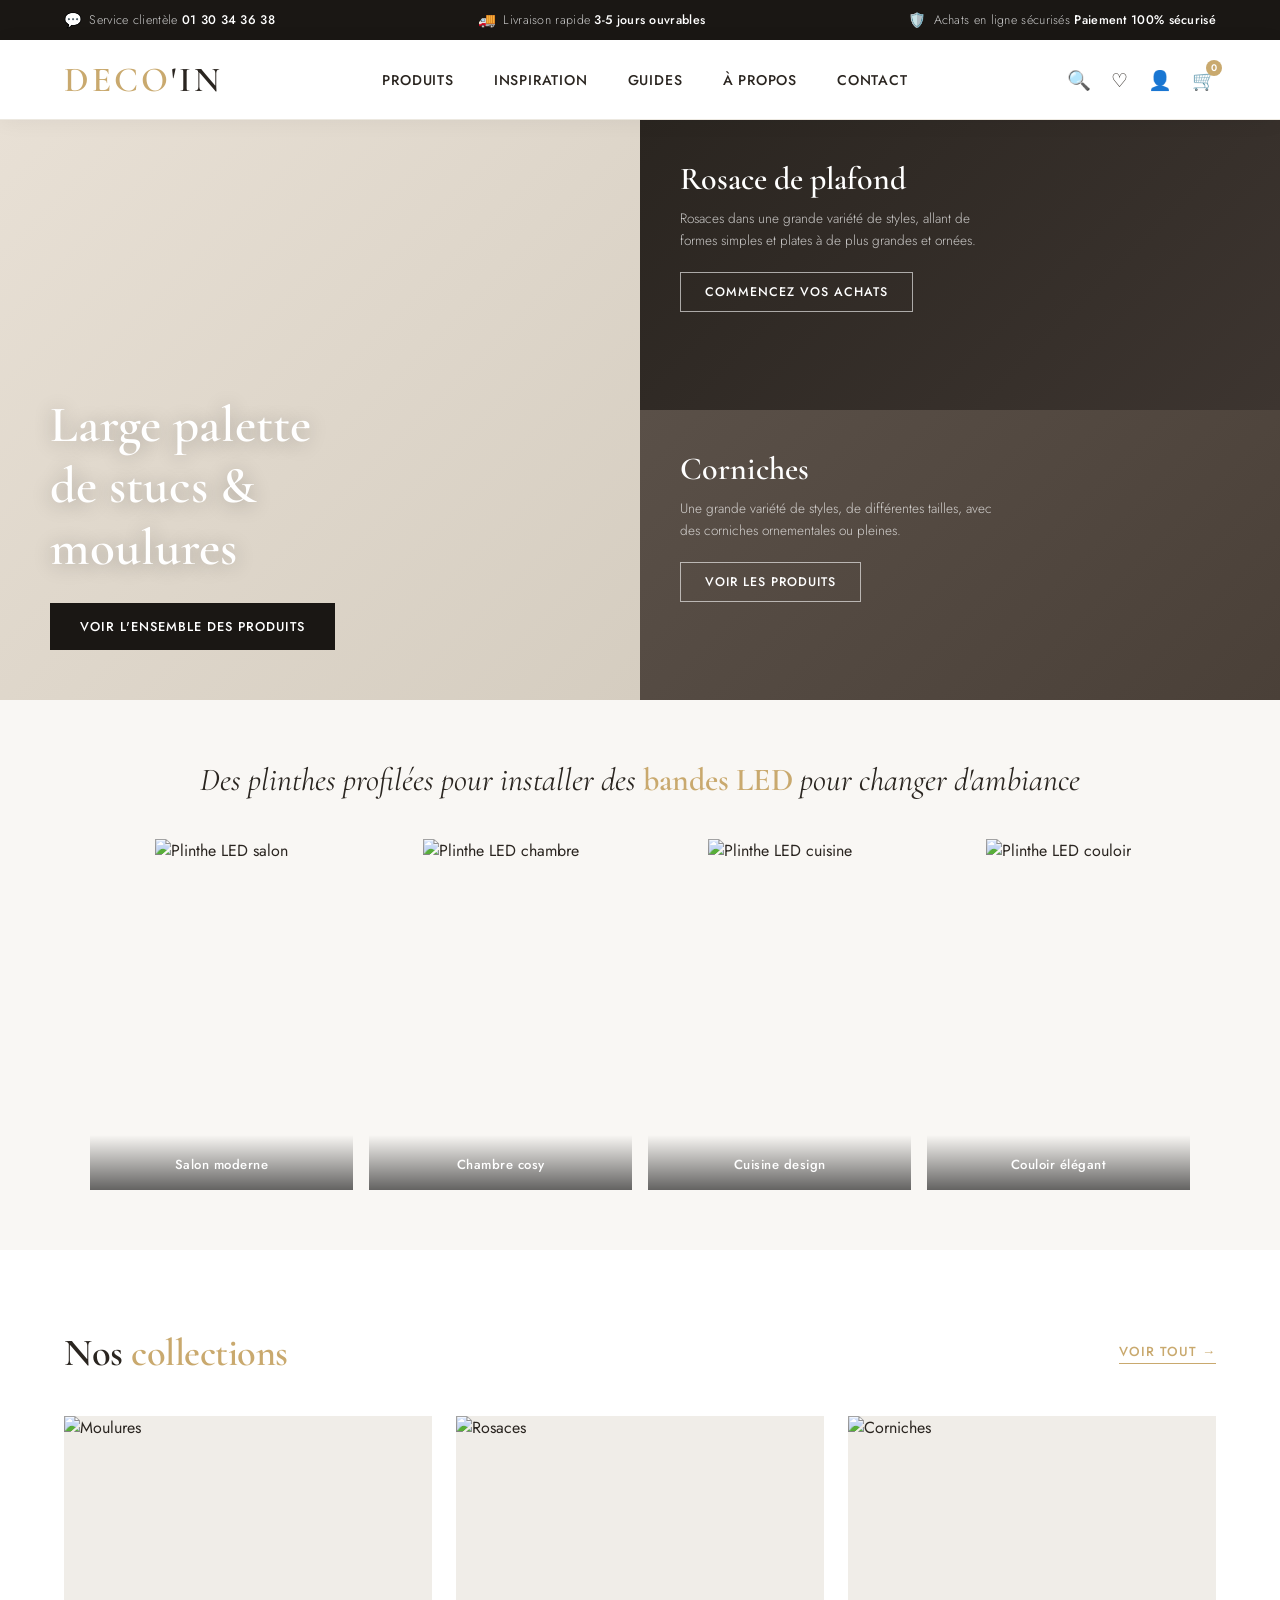
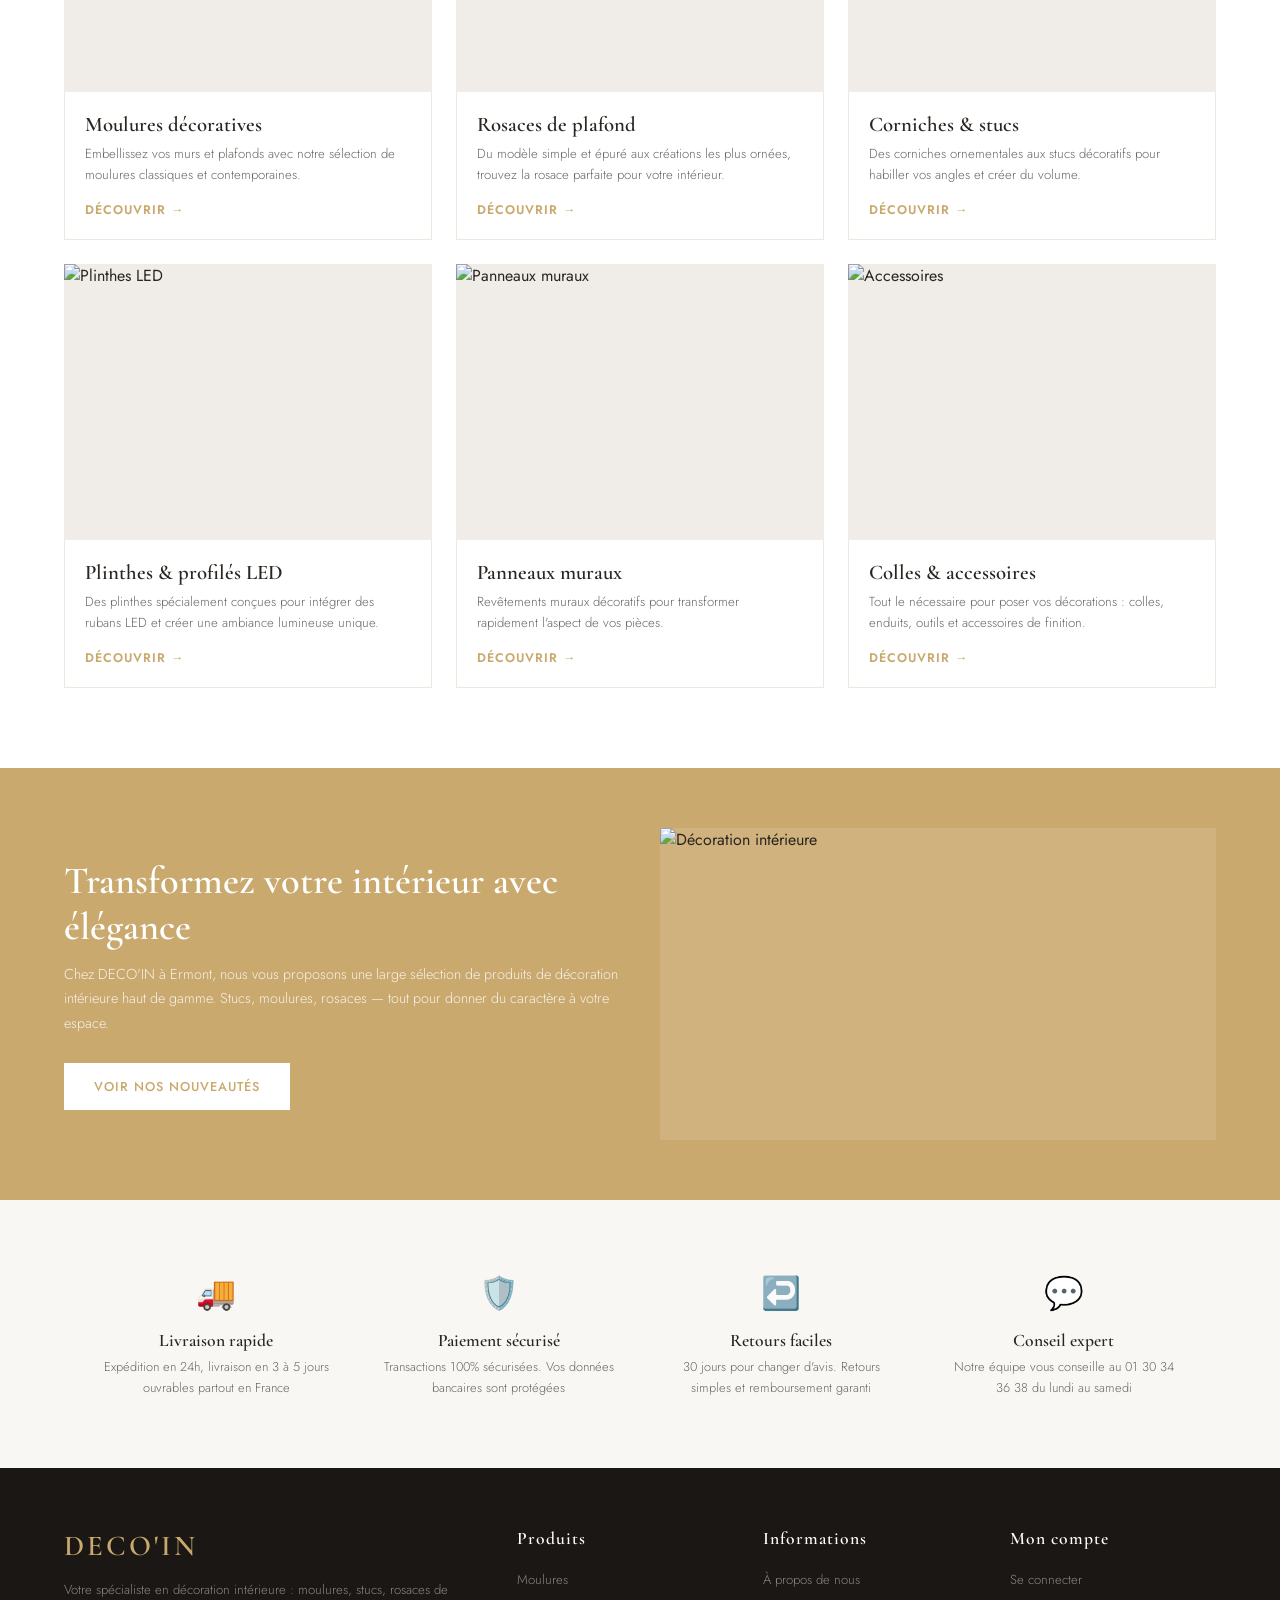
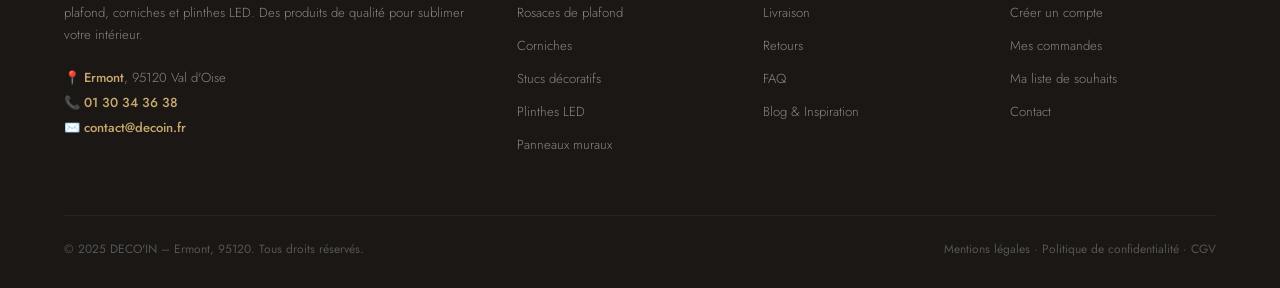
==== index.html @ dc226d26 "Add files via upload" ====
<!DOCTYPE html>
<html lang="fr">
<head>
<meta charset="UTF-8">
<meta name="viewport" content="width=device-width, initial-scale=1.0">
<title>DECO'IN – Moulures, Stucs & Décoration Intérieure | Ermont 95120</title>
<meta name="description" content="DECO'IN, votre spécialiste en moulures, stucs, rosaces de plafond et corniches à Ermont (95120). Livraison rapide 3-5 jours. Appelez le 01 30 34 36 38.">
<meta name="keywords" content="moulures décoration, stucs, rosaces plafond, corniches, plinthes LED, décoration intérieure, Ermont, 95120, Val d'Oise">
<meta name="author" content="DECO'IN">
<meta name="robots" content="index, follow">
<meta property="og:title" content="DECO'IN – Décoration Intérieure Ermont">
<meta property="og:description" content="Spécialiste moulures, stucs, rosaces et corniches à Ermont. Livraison 3-5 jours.">
<meta property="og:type" content="website">
<link href="https://fonts.googleapis.com/css2?family=Cormorant+Garamond:ital,wght@0,300;0,400;0,600;0,700;1,300;1,400&family=Jost:wght@300;400;500;600&display=swap" rel="stylesheet">
<style>
  :root {
    --gold: #c9a96e;
    --gold-light: #e8d5b0;
    --gold-dark: #a07840;
    --white: #ffffff;
    --off-white: #f9f7f4;
    --light-gray: #f0ede8;
    --text: #2a2520;
    --text-light: #6b6560;
    --black: #1a1714;
    --radius: 4px;
  }

  * { margin: 0; padding: 0; box-sizing: border-box; }

  body {
    font-family: 'Jost', sans-serif;
    color: var(--text);
    background: var(--white);
    overflow-x: hidden;
  }

  /* TOP BAR */
  .topbar {
    background: var(--black);
    color: #ccc;
    font-size: 0.78rem;
    padding: 10px 5vw;
    display: flex;
    align-items: center;
    justify-content: space-between;
    gap: 10px;
    flex-wrap: wrap;
  }
  .topbar-item {
    display: flex;
    align-items: center;
    gap: 7px;
    font-weight: 300;
    letter-spacing: 0.3px;
  }
  .topbar-item .icon { color: var(--gold); font-size: 0.9rem; }
  .topbar-item strong { color: var(--white); font-weight: 500; }

  /* NAV */
  nav {
    background: var(--white);
    border-bottom: 1px solid #ece8e0;
    padding: 0 5vw;
    height: 80px;
    display: flex;
    align-items: center;
    justify-content: space-between;
    position: sticky;
    top: 0;
    z-index: 100;
    box-shadow: 0 2px 20px rgba(0,0,0,0.05);
  }

  .logo {
    font-family: 'Cormorant Garamond', serif;
    font-size: 2.2rem;
    font-weight: 600;
    color: var(--gold);
    letter-spacing: 3px;
    text-transform: uppercase;
    text-decoration: none;
  }
  .logo span { color: var(--text); }

  .nav-links {
    display: flex;
    gap: 2.5rem;
    list-style: none;
  }
  .nav-links a {
    color: var(--text);
    text-decoration: none;
    font-size: 0.88rem;
    font-weight: 500;
    letter-spacing: 0.8px;
    text-transform: uppercase;
    transition: color 0.2s;
    position: relative;
  }
  .nav-links a::after {
    content: '';
    position: absolute;
    bottom: -4px;
    left: 0;
    width: 0;
    height: 1px;
    background: var(--gold);
    transition: width 0.3s;
  }
  .nav-links a:hover { color: var(--gold); }
  .nav-links a:hover::after { width: 100%; }

  .nav-icons {
    display: flex;
    align-items: center;
    gap: 20px;
  }
  .nav-icon {
    font-size: 1.2rem;
    color: var(--text);
    cursor: pointer;
    transition: color 0.2s;
    text-decoration: none;
    position: relative;
  }
  .nav-icon:hover { color: var(--gold); }
  .cart-count {
    position: absolute;
    top: -6px;
    right: -6px;
    background: var(--gold);
    color: white;
    font-size: 0.6rem;
    width: 16px;
    height: 16px;
    border-radius: 50%;
    display: flex;
    align-items: center;
    justify-content: center;
    font-weight: 600;
  }

  /* HERO */
  .hero {
    display: grid;
    grid-template-columns: 1fr 1fr;
    min-height: 580px;
  }

  .hero-left {
    background: linear-gradient(135deg, #e8e0d5 0%, #d5cdc0 100%);
    position: relative;
    overflow: hidden;
    display: flex;
    align-items: flex-end;
    padding: 50px;
  }
  .hero-left::before {
    content: '';
    position: absolute;
    inset: 0;
    background: url('https://images.unsplash.com/photo-1631679706909-1844bbd07221?w=800&q=80') center/cover no-repeat;
    opacity: 0.6;
  }
  .hero-left-content {
    position: relative;
    z-index: 1;
  }
  .hero-left h1 {
    font-family: 'Cormorant Garamond', serif;
    font-size: clamp(2rem, 4vw, 3.2rem);
    font-weight: 600;
    color: var(--white);
    line-height: 1.2;
    margin-bottom: 24px;
    text-shadow: 0 2px 20px rgba(0,0,0,0.3);
  }

  .hero-right {
    display: grid;
    grid-template-rows: 1fr 1fr;
  }

  .hero-right-top {
    background: linear-gradient(135deg, #2a2520 0%, #3d3530 100%);
    position: relative;
    overflow: hidden;
    display: flex;
    align-items: flex-start;
    padding: 40px;
  }
  .hero-right-top::before {
    content: '';
    position: absolute;
    inset: 0;
    background: url('https://images.unsplash.com/photo-1558618666-fcd25c85cd64?w=600&q=80') center/cover no-repeat;
    opacity: 0.3;
  }

  .hero-right-bottom {
    background: linear-gradient(135deg, #5a5048 0%, #4a4038 100%);
    position: relative;
    overflow: hidden;
    display: flex;
    align-items: flex-start;
    padding: 40px;
  }
  .hero-right-bottom::before {
    content: '';
    position: absolute;
    inset: 0;
    background: url('https://images.unsplash.com/photo-1600585154340-be6161a56a0c?w=600&q=80') center/cover no-repeat;
    opacity: 0.25;
  }

  .hero-right-content {
    position: relative;
    z-index: 1;
  }
  .hero-right-content h2 {
    font-family: 'Cormorant Garamond', serif;
    font-size: clamp(1.6rem, 2.5vw, 2.4rem);
    font-weight: 600;
    color: var(--white);
    line-height: 1.2;
    margin-bottom: 10px;
  }
  .hero-right-content p {
    color: rgba(255,255,255,0.75);
    font-size: 0.85rem;
    line-height: 1.6;
    margin-bottom: 20px;
    max-width: 320px;
    font-weight: 300;
  }

  /* BUTTONS */
  .btn-dark {
    display: inline-block;
    background: var(--black);
    color: var(--white);
    padding: 12px 28px;
    font-size: 0.8rem;
    font-weight: 500;
    letter-spacing: 1px;
    text-transform: uppercase;
    text-decoration: none;
    border: 2px solid var(--black);
    transition: all 0.3s;
    cursor: pointer;
  }
  .btn-dark:hover { background: transparent; color: var(--black); }

  .btn-gold {
    display: inline-block;
    background: var(--gold);
    color: var(--white);
    padding: 12px 28px;
    font-size: 0.8rem;
    font-weight: 500;
    letter-spacing: 1px;
    text-transform: uppercase;
    text-decoration: none;
    border: 2px solid var(--gold);
    transition: all 0.3s;
    cursor: pointer;
  }
  .btn-gold:hover { background: transparent; color: var(--gold); }

  .btn-outline-white {
    display: inline-block;
    background: transparent;
    color: var(--white);
    padding: 10px 24px;
    font-size: 0.78rem;
    font-weight: 500;
    letter-spacing: 1px;
    text-transform: uppercase;
    text-decoration: none;
    border: 1px solid rgba(255,255,255,0.6);
    transition: all 0.3s;
    cursor: pointer;
  }
  .btn-outline-white:hover { background: var(--white); color: var(--black); border-color: var(--white); }

  /* BANNER LED */
  .led-banner {
    background: var(--off-white);
    padding: 60px 5vw;
    text-align: center;
  }
  .led-banner h2 {
    font-family: 'Cormorant Garamond', serif;
    font-size: clamp(1.4rem, 2.5vw, 2rem);
    font-weight: 400;
    font-style: italic;
    color: var(--text);
    margin-bottom: 40px;
  }
  .led-banner h2 strong { font-style: normal; font-weight: 600; color: var(--gold); }

  .led-grid {
    display: grid;
    grid-template-columns: repeat(4, 1fr);
    gap: 16px;
    max-width: 1100px;
    margin: 0 auto;
  }
  .led-card {
    position: relative;
    overflow: hidden;
    aspect-ratio: 3/4;
    cursor: pointer;
  }
  .led-card img {
    width: 100%;
    height: 100%;
    object-fit: cover;
    transition: transform 0.5s;
  }
  .led-card:hover img { transform: scale(1.05); }
  .led-card-overlay {
    position: absolute;
    bottom: 0;
    left: 0;
    right: 0;
    background: linear-gradient(transparent, rgba(0,0,0,0.6));
    padding: 20px 16px 16px;
    color: var(--white);
    font-size: 0.82rem;
    font-weight: 500;
    letter-spacing: 0.5px;
  }

  /* CATEGORIES */
  .categories {
    padding: 80px 5vw;
    background: var(--white);
  }
  .section-header {
    display: flex;
    align-items: center;
    justify-content: space-between;
    margin-bottom: 40px;
  }
  .section-title {
    font-family: 'Cormorant Garamond', serif;
    font-size: clamp(1.8rem, 3vw, 2.6rem);
    font-weight: 600;
    color: var(--text);
    letter-spacing: -0.5px;
  }
  .section-title span { color: var(--gold); }
  .see-all {
    color: var(--gold);
    text-decoration: none;
    font-size: 0.82rem;
    font-weight: 500;
    letter-spacing: 1px;
    text-transform: uppercase;
    border-bottom: 1px solid var(--gold);
    padding-bottom: 2px;
    transition: opacity 0.2s;
  }
  .see-all:hover { opacity: 0.7; }

  .cat-grid {
    display: grid;
    grid-template-columns: repeat(3, 1fr);
    gap: 24px;
  }
  .cat-card {
    position: relative;
    overflow: hidden;
    cursor: pointer;
    background: var(--light-gray);
  }
  .cat-card-img {
    width: 100%;
    aspect-ratio: 4/3;
    object-fit: cover;
    transition: transform 0.5s;
    display: block;
    background: var(--light-gray);
  }
  .cat-card:hover .cat-card-img { transform: scale(1.04); }
  .cat-card-body {
    padding: 20px;
    background: var(--white);
    border: 1px solid #ece8e0;
    border-top: none;
  }
  .cat-card-name {
    font-family: 'Cormorant Garamond', serif;
    font-size: 1.3rem;
    font-weight: 600;
    margin-bottom: 6px;
    color: var(--text);
  }
  .cat-card-desc {
    font-size: 0.82rem;
    color: var(--text-light);
    line-height: 1.6;
    margin-bottom: 16px;
    font-weight: 300;
  }
  .cat-card-link {
    color: var(--gold);
    text-decoration: none;
    font-size: 0.78rem;
    font-weight: 600;
    letter-spacing: 1px;
    text-transform: uppercase;
    display: flex;
    align-items: center;
    gap: 6px;
    transition: gap 0.2s;
  }
  .cat-card-link:hover { gap: 10px; }

  /* PROMO BANNER */
  .promo-banner {
    background: var(--gold);
    padding: 60px 5vw;
    display: grid;
    grid-template-columns: 1fr 1fr;
    gap: 40px;
    align-items: center;
  }
  .promo-banner h2 {
    font-family: 'Cormorant Garamond', serif;
    font-size: clamp(1.8rem, 3vw, 2.8rem);
    font-weight: 600;
    color: var(--white);
    line-height: 1.2;
    margin-bottom: 12px;
  }
  .promo-banner p {
    color: rgba(255,255,255,0.85);
    font-size: 0.9rem;
    line-height: 1.7;
    font-weight: 300;
    margin-bottom: 28px;
  }
  .promo-banner-img {
    width: 100%;
    aspect-ratio: 16/9;
    object-fit: cover;
    background: rgba(255,255,255,0.1);
  }

  /* AVANTAGES */
  .avantages {
    padding: 60px 5vw;
    background: var(--off-white);
  }
  .avantages-grid {
    display: grid;
    grid-template-columns: repeat(4, 1fr);
    gap: 30px;
    max-width: 1100px;
    margin: 0 auto;
    text-align: center;
  }
  .avantage-item { padding: 10px; }
  .avantage-icon {
    font-size: 2rem;
    margin-bottom: 14px;
    color: var(--gold);
  }
  .avantage-title {
    font-family: 'Cormorant Garamond', serif;
    font-size: 1.1rem;
    font-weight: 600;
    margin-bottom: 6px;
    color: var(--text);
  }
  .avantage-desc {
    font-size: 0.8rem;
    color: var(--text-light);
    line-height: 1.6;
    font-weight: 300;
  }

  /* FOOTER */
  footer {
    background: var(--black);
    color: #aaa;
    padding: 60px 5vw 30px;
  }
  .footer-grid {
    display: grid;
    grid-template-columns: 2fr 1fr 1fr 1fr;
    gap: 40px;
    margin-bottom: 50px;
  }
  .footer-logo {
    font-family: 'Cormorant Garamond', serif;
    font-size: 1.8rem;
    font-weight: 600;
    color: var(--gold);
    letter-spacing: 3px;
    text-transform: uppercase;
    margin-bottom: 16px;
  }
  .footer-desc {
    font-size: 0.82rem;
    line-height: 1.7;
    color: #888;
    font-weight: 300;
    margin-bottom: 20px;
  }
  .footer-contact {
    font-size: 0.82rem;
    color: #888;
    line-height: 1.9;
    font-weight: 300;
  }
  .footer-contact strong { color: var(--gold); font-weight: 500; }
  .footer-col h4 {
    font-family: 'Cormorant Garamond', serif;
    font-size: 1.1rem;
    font-weight: 600;
    color: var(--white);
    margin-bottom: 18px;
    letter-spacing: 1px;
  }
  .footer-col ul { list-style: none; }
  .footer-col ul li { margin-bottom: 10px; }
  .footer-col ul li a {
    color: #888;
    text-decoration: none;
    font-size: 0.82rem;
    font-weight: 300;
    transition: color 0.2s;
  }
  .footer-col ul li a:hover { color: var(--gold); }
  .footer-bottom {
    border-top: 1px solid #2a2520;
    padding-top: 24px;
    display: flex;
    align-items: center;
    justify-content: space-between;
    font-size: 0.75rem;
    color: #555;
    flex-wrap: wrap;
    gap: 10px;
  }

  /* MOBILE */
  @media (max-width: 900px) {
    .hero { grid-template-columns: 1fr; }
    .hero-right { grid-template-rows: auto auto; }
    .led-grid { grid-template-columns: repeat(2, 1fr); }
    .cat-grid { grid-template-columns: repeat(2, 1fr); }
    .avantages-grid { grid-template-columns: repeat(2, 1fr); }
    .footer-grid { grid-template-columns: 1fr 1fr; }
    .nav-links { display: none; }
    .promo-banner { grid-template-columns: 1fr; }
  }
  @media (max-width: 600px) {
    .cat-grid { grid-template-columns: 1fr; }
    .led-grid { grid-template-columns: repeat(2, 1fr); }
    .topbar { justify-content: center; }
    .topbar-item:not(:first-child) { display: none; }
  }
</style>
</head>
<body>

<!-- TOPBAR -->
<div class="topbar">
  <div class="topbar-item">
    <span class="icon">💬</span>
    <span>Service clientèle <strong>01 30 34 36 38</strong></span>
  </div>
  <div class="topbar-item">
    <span class="icon">🚚</span>
    <span>Livraison rapide <strong>3-5 jours ouvrables</strong></span>
  </div>
  <div class="topbar-item">
    <span class="icon">🛡️</span>
    <span>Achats en ligne sécurisés <strong>Paiement 100% sécurisé</strong></span>
  </div>
</div>

<!-- NAV -->
<nav>
  <a href="index.html" class="logo">DECO<span>'IN</span></a>
  <ul class="nav-links">
    <li><a href="produits.html">Produits</a></li>
    <li><a href="inspiration.html">Inspiration</a></li>
    <li><a href="guides.html">Guides</a></li>
    <li><a href="apropos.html">À propos</a></li>
    <li><a href="contact.html">Contact</a></li>
  </ul>
  <div class="nav-icons">
    <a href="#" class="nav-icon">🔍</a>
    <a href="#" class="nav-icon">♡</a>
    <a href="#" class="nav-icon">👤</a>
    <a href="#" class="nav-icon" style="position:relative">🛒<span class="cart-count">0</span></a>
  </div>
</nav>

<!-- HERO -->
<section class="hero">
  <div class="hero-left">
    <div class="hero-left-content">
      <h1>Large palette<br>de stucs &amp;<br>moulures</h1>
      <a href="#" class="btn-dark">Voir l'ensemble des produits</a>
    </div>
  </div>
  <div class="hero-right">
    <div class="hero-right-top">
      <div class="hero-right-content">
        <h2>Rosace de plafond</h2>
        <p>Rosaces dans une grande variété de styles, allant de formes simples et plates à de plus grandes et ornées.</p>
        <a href="#" class="btn-outline-white">Commencez vos achats</a>
      </div>
    </div>
    <div class="hero-right-bottom">
      <div class="hero-right-content">
        <h2>Corniches</h2>
        <p>Une grande variété de styles, de différentes tailles, avec des corniches ornementales ou pleines.</p>
        <a href="#" class="btn-outline-white">Voir les produits</a>
      </div>
    </div>
  </div>
</section>

<!-- LED BANNER -->
<section class="led-banner">
  <h2>Des plinthes profilées pour installer des <strong>bandes LED</strong> pour changer d'ambiance</h2>
  <div class="led-grid">
    <div class="led-card">
      <img src="https://images.unsplash.com/photo-1555041469-a586c61ea9bc?w=400&q=80" alt="Plinthe LED salon">
      <div class="led-card-overlay">Salon moderne</div>
    </div>
    <div class="led-card">
      <img src="https://images.unsplash.com/photo-1586023492125-27b2c045efd7?w=400&q=80" alt="Plinthe LED chambre">
      <div class="led-card-overlay">Chambre cosy</div>
    </div>
    <div class="led-card">
      <img src="https://images.unsplash.com/photo-1560185893-a55cbc8c57e8?w=400&q=80" alt="Plinthe LED cuisine">
      <div class="led-card-overlay">Cuisine design</div>
    </div>
    <div class="led-card">
      <img src="https://images.unsplash.com/photo-1616594039964-ae9021a400a0?w=400&q=80" alt="Plinthe LED couloir">
      <div class="led-card-overlay">Couloir élégant</div>
    </div>
  </div>
</section>

<!-- CATEGORIES -->
<section class="categories">
  <div class="section-header">
    <h2 class="section-title">Nos <span>collections</span></h2>
    <a href="#" class="see-all">Voir tout →</a>
  </div>
  <div class="cat-grid">
    <div class="cat-card">
      <img class="cat-card-img" src="https://images.unsplash.com/photo-1558618666-fcd25c85cd64?w=600&q=80" alt="Moulures">
      <div class="cat-card-body">
        <div class="cat-card-name">Moulures décoratives</div>
        <div class="cat-card-desc">Embellissez vos murs et plafonds avec notre sélection de moulures classiques et contemporaines.</div>
        <a href="#" class="cat-card-link">Découvrir →</a>
      </div>
    </div>
    <div class="cat-card">
      <img class="cat-card-img" src="https://images.unsplash.com/photo-1600585154340-be6161a56a0c?w=600&q=80" alt="Rosaces">
      <div class="cat-card-body">
        <div class="cat-card-name">Rosaces de plafond</div>
        <div class="cat-card-desc">Du modèle simple et épuré aux créations les plus ornées, trouvez la rosace parfaite pour votre intérieur.</div>
        <a href="#" class="cat-card-link">Découvrir →</a>
      </div>
    </div>
    <div class="cat-card">
      <img class="cat-card-img" src="https://images.unsplash.com/photo-1631679706909-1844bbd07221?w=600&q=80" alt="Corniches">
      <div class="cat-card-body">
        <div class="cat-card-name">Corniches & stucs</div>
        <div class="cat-card-desc">Des corniches ornementales aux stucs décoratifs pour habiller vos angles et créer du volume.</div>
        <a href="#" class="cat-card-link">Découvrir →</a>
      </div>
    </div>
    <div class="cat-card">
      <img class="cat-card-img" src="https://images.unsplash.com/photo-1556909114-f6e7ad7d3136?w=600&q=80" alt="Plinthes LED">
      <div class="cat-card-body">
        <div class="cat-card-name">Plinthes & profilés LED</div>
        <div class="cat-card-desc">Des plinthes spécialement conçues pour intégrer des rubans LED et créer une ambiance lumineuse unique.</div>
        <a href="#" class="cat-card-link">Découvrir →</a>
      </div>
    </div>
    <div class="cat-card">
      <img class="cat-card-img" src="https://images.unsplash.com/photo-1585412727339-54e4bae3bbf9?w=600&q=80" alt="Panneaux muraux">
      <div class="cat-card-body">
        <div class="cat-card-name">Panneaux muraux</div>
        <div class="cat-card-desc">Revêtements muraux décoratifs pour transformer rapidement l'aspect de vos pièces.</div>
        <a href="#" class="cat-card-link">Découvrir →</a>
      </div>
    </div>
    <div class="cat-card">
      <img class="cat-card-img" src="https://images.unsplash.com/photo-1615529328331-f8917597711f?w=600&q=80" alt="Accessoires">
      <div class="cat-card-body">
        <div class="cat-card-name">Colles & accessoires</div>
        <div class="cat-card-desc">Tout le nécessaire pour poser vos décorations : colles, enduits, outils et accessoires de finition.</div>
        <a href="#" class="cat-card-link">Découvrir →</a>
      </div>
    </div>
  </div>
</section>

<!-- PROMO BANNER -->
<section class="promo-banner">
  <div>
    <h2>Transformez votre intérieur avec élégance</h2>
    <p>Chez DECO'IN à Ermont, nous vous proposons une large sélection de produits de décoration intérieure haut de gamme. Stucs, moulures, rosaces — tout pour donner du caractère à votre espace.</p>
    <a href="#" class="btn-dark" style="border-color:#fff; background:#fff; color:var(--gold)">Voir nos nouveautés</a>
  </div>
  <img class="promo-banner-img" src="https://images.unsplash.com/photo-1600210492486-724fe5c67fb0?w=800&q=80" alt="Décoration intérieure">
</section>

<!-- AVANTAGES -->
<section class="avantages">
  <div class="avantages-grid">
    <div class="avantage-item">
      <div class="avantage-icon">🚚</div>
      <div class="avantage-title">Livraison rapide</div>
      <div class="avantage-desc">Expédition en 24h, livraison en 3 à 5 jours ouvrables partout en France</div>
    </div>
    <div class="avantage-item">
      <div class="avantage-icon">🛡️</div>
      <div class="avantage-title">Paiement sécurisé</div>
      <div class="avantage-desc">Transactions 100% sécurisées. Vos données bancaires sont protégées</div>
    </div>
    <div class="avantage-item">
      <div class="avantage-icon">↩️</div>
      <div class="avantage-title">Retours faciles</div>
      <div class="avantage-desc">30 jours pour changer d'avis. Retours simples et remboursement garanti</div>
    </div>
    <div class="avantage-item">
      <div class="avantage-icon">💬</div>
      <div class="avantage-title">Conseil expert</div>
      <div class="avantage-desc">Notre équipe vous conseille au 01 30 34 36 38 du lundi au samedi</div>
    </div>
  </div>
</section>

<!-- FOOTER -->
<footer>
  <div class="footer-grid">
    <div>
      <div class="footer-logo">DECO'IN</div>
      <div class="footer-desc">Votre spécialiste en décoration intérieure : moulures, stucs, rosaces de plafond, corniches et plinthes LED. Des produits de qualité pour sublimer votre intérieur.</div>
      <div class="footer-contact">
        <div>📍 <strong>Ermont</strong>, 95120 Val d'Oise</div>
        <div>📞 <strong>01 30 34 36 38</strong></div>
        <div>✉️ <strong>contact@decoin.fr</strong></div>
      </div>
    </div>
    <div class="footer-col">
      <h4>Produits</h4>
      <ul>
        <li><a href="#">Moulures</a></li>
        <li><a href="#">Rosaces de plafond</a></li>
        <li><a href="#">Corniches</a></li>
        <li><a href="#">Stucs décoratifs</a></li>
        <li><a href="#">Plinthes LED</a></li>
        <li><a href="#">Panneaux muraux</a></li>
      </ul>
    </div>
    <div class="footer-col">
      <h4>Informations</h4>
      <ul>
        <li><a href="#">À propos de nous</a></li>
        <li><a href="#">Livraison</a></li>
        <li><a href="#">Retours</a></li>
        <li><a href="#">FAQ</a></li>
        <li><a href="#">Blog & Inspiration</a></li>
      </ul>
    </div>
    <div class="footer-col">
      <h4>Mon compte</h4>
      <ul>
        <li><a href="#">Se connecter</a></li>
        <li><a href="#">Créer un compte</a></li>
        <li><a href="#">Mes commandes</a></li>
        <li><a href="#">Ma liste de souhaits</a></li>
        <li><a href="contact.html">Contact</a></li>
      </ul>
    </div>
  </div>
  <div class="footer-bottom">
    <span>© 2025 DECO'IN – Ermont, 95120. Tous droits réservés.</span>
    <span>Mentions légales · Politique de confidentialité · CGV</span>
  </div>
</footer>

</body>
</html>
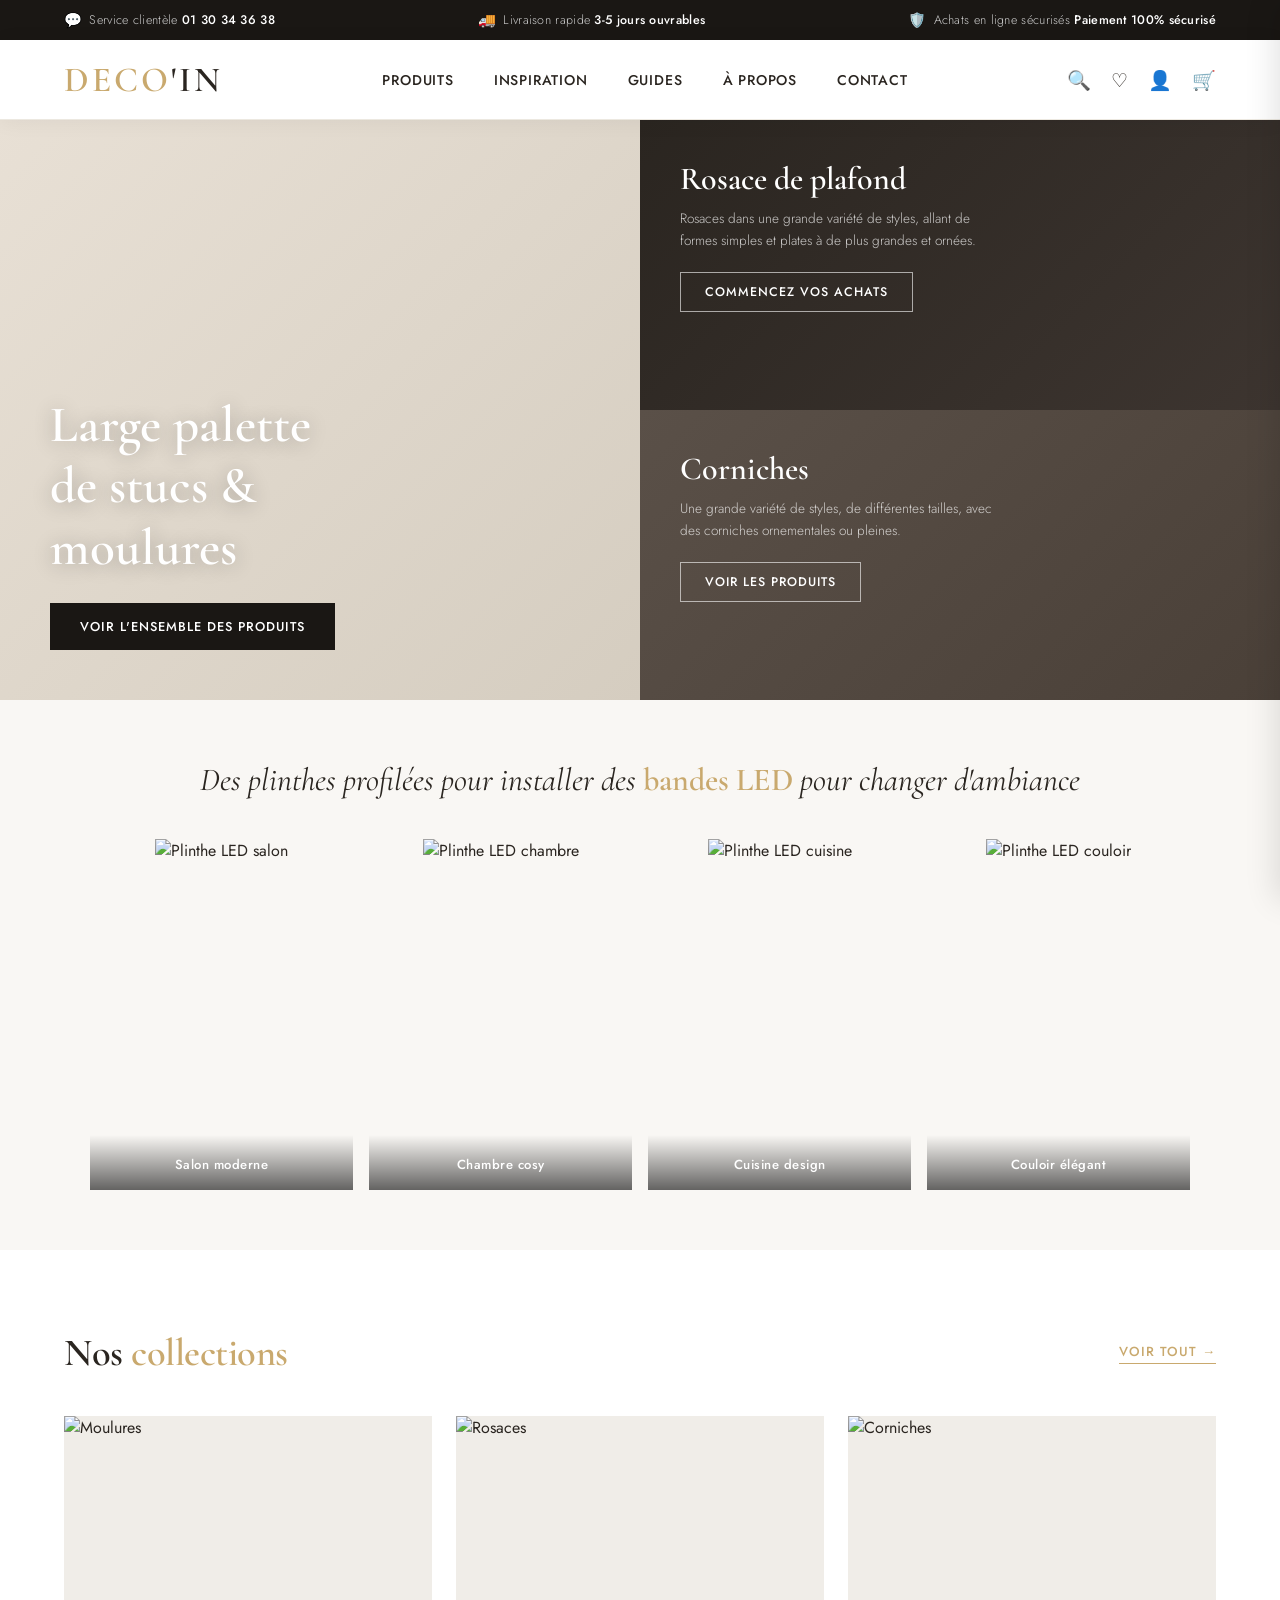
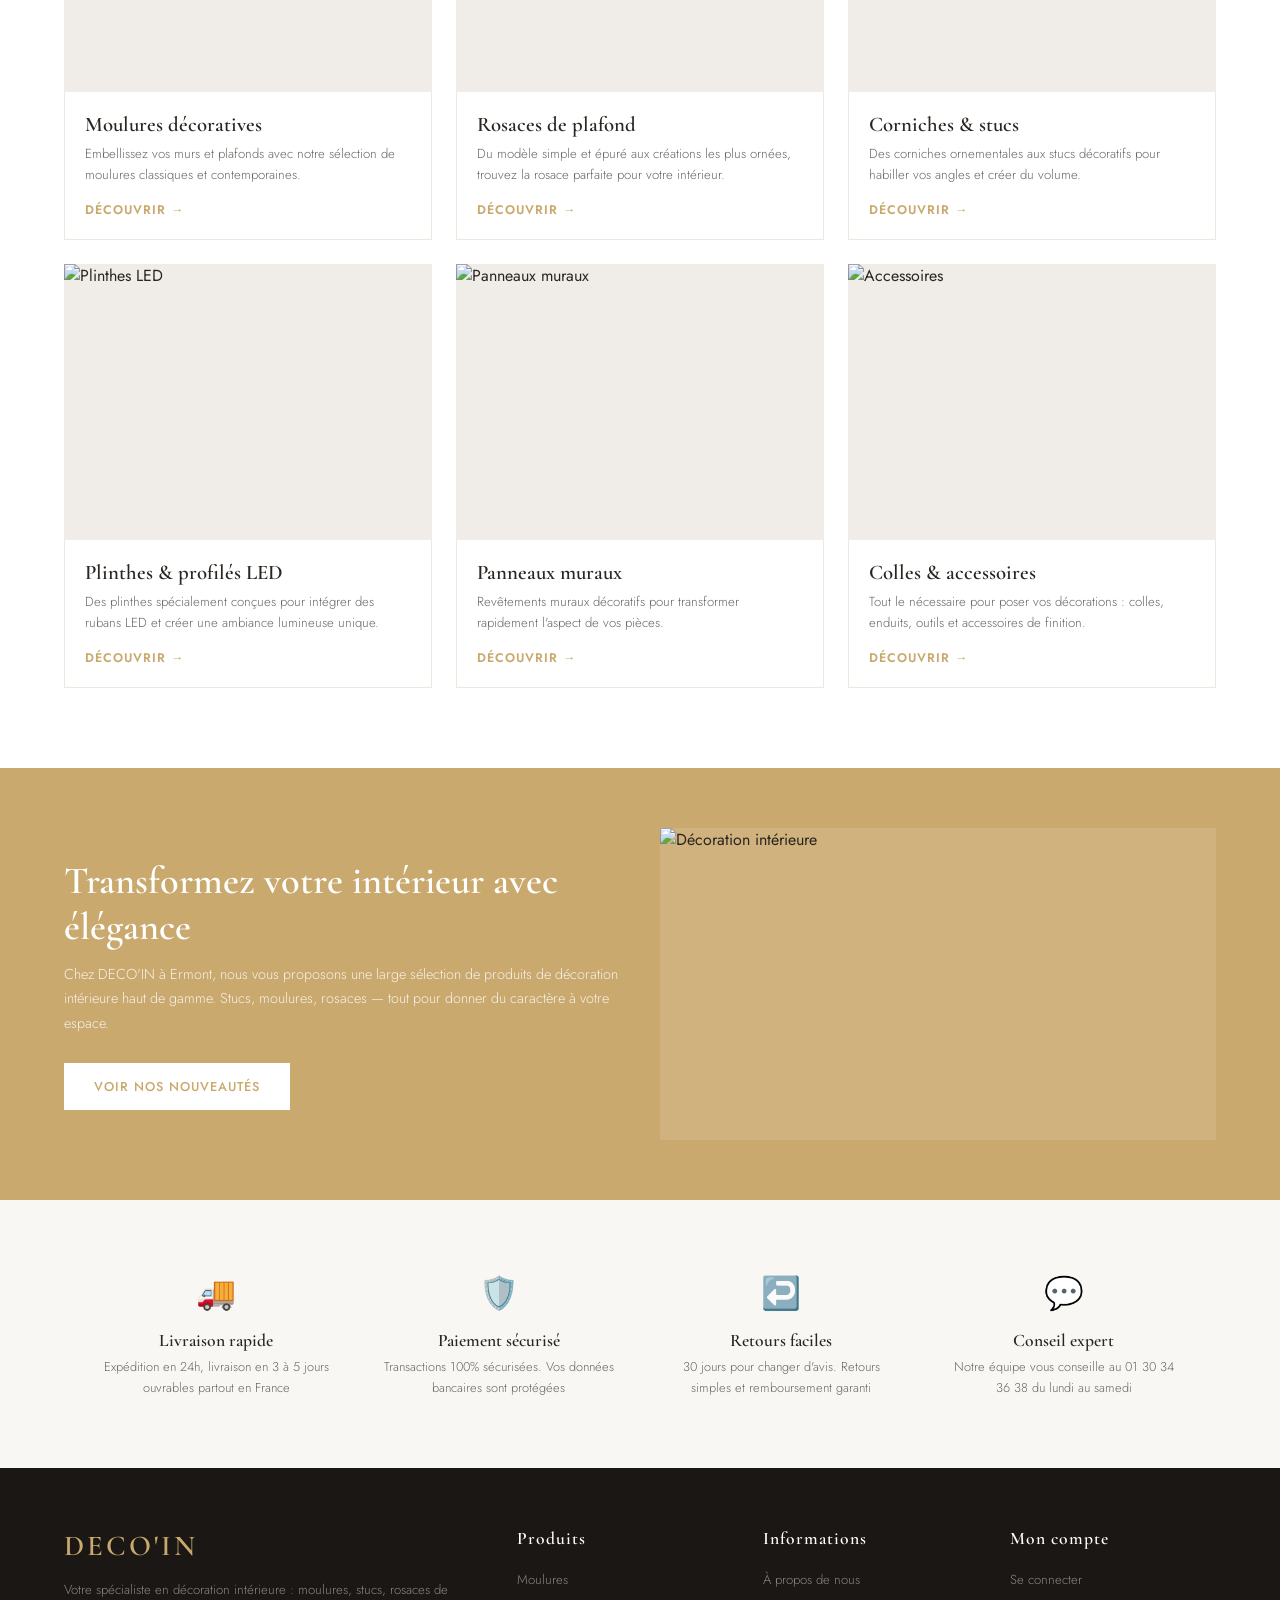
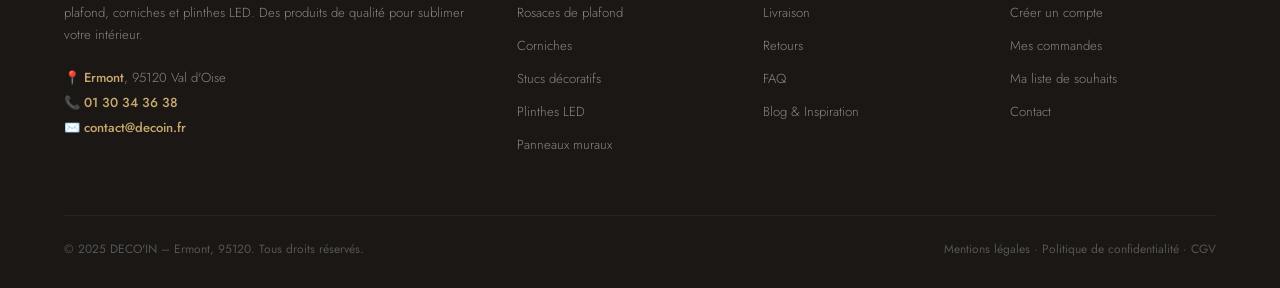
==== commit ea12152b: "Update index.html" ====
--- a/index.html
+++ b/index.html
@@ -795,6 +795,6 @@
     <span>Mentions légales · Politique de confidentialité · CGV</span>
   </div>
 </footer>
-
+<script src="cart.js"></script>
 </body>
 </html>
